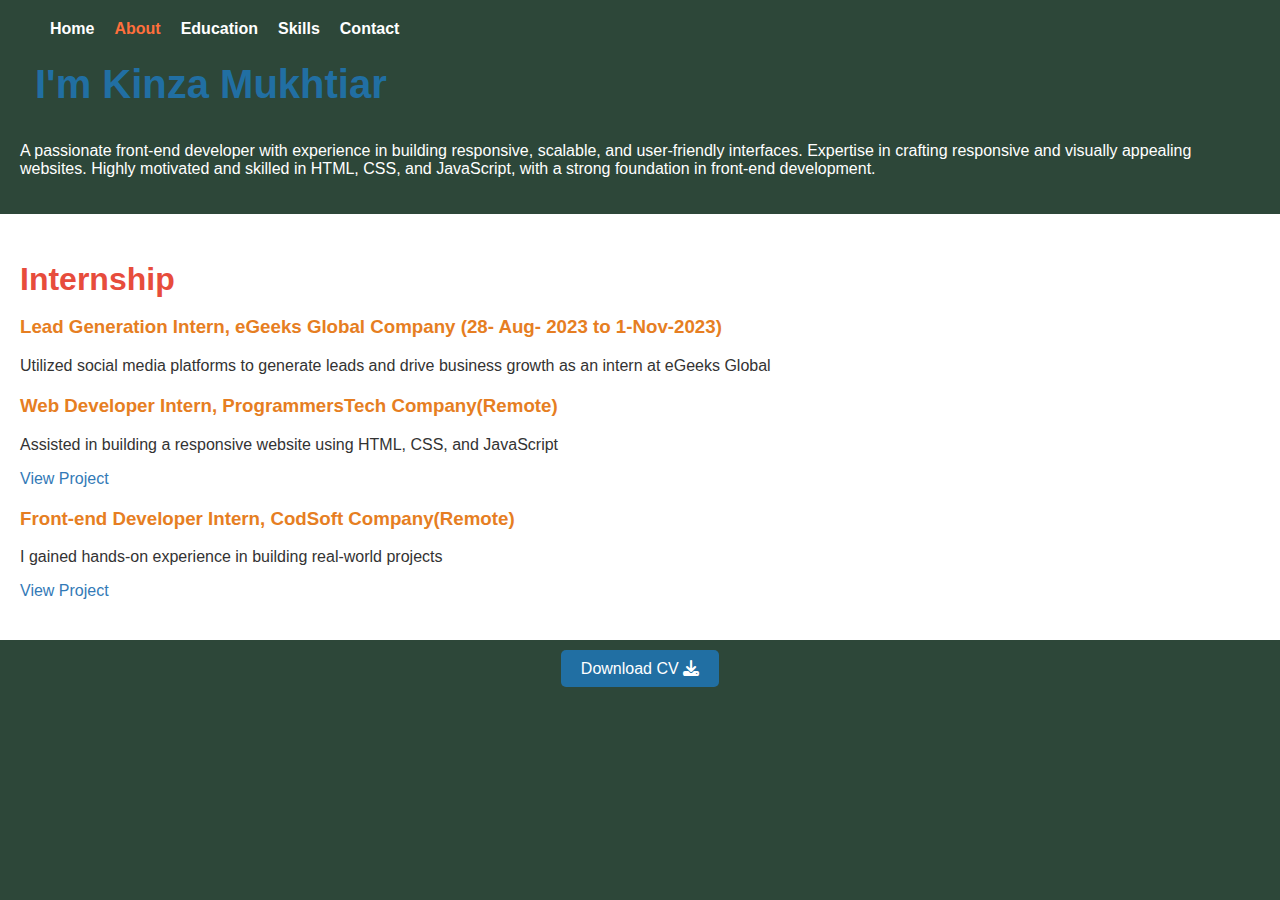
==== about.html @ baf6b98f "Add files via upload" ====
<!DOCTYPE html>
<html lang="en">
<head>
    <meta charset="UTF-8">
    <meta name="viewport" content="width=device-width, initial-scale=1.0">
    <title>About</title>
    <link rel="stylesheet" href="https://cdnjs.cloudflare.com/ajax/libs/font-awesome/6.5.1/css/all.min.css">
    <link rel="stylesheet" href="about.css">
</head>
<body>
    <div class="header">
        <div class="menu-icon" id="menu-icon">
            <i class="fa fa-bars"></i>
        </div>
        <div class="nav-links" id="nav-links">
            <a href="index.html">Home</a>
            <a href="about.html" class="active">About</a>
            <a href="Education.html">Education</a>
            <a href="skill.html">Skills</a>
            <a href="contact.html">Contact</a>
        </div>
    </div>

    <main>
        <section class="intro">
            <h1>I'm Kinza Mukhtiar</h1>
            <p class="subtitle">A passionate front-end developer with  experience in building responsive,
               scalable, and user-friendly interfaces. Expertise in crafting responsive and visually appealing websites.
                Highly motivated and skilled in HTML, CSS, and JavaScript, with a strong foundation in front-end development.
            </p>
            
    
        </section>

        <section class="services">
            <h2>Internship</h2>
            <div class="service">
                <h3>Lead Generation Intern, eGeeks Global Company
                    (28- Aug- 2023 to 1-Nov-2023)
                   </h3>
                <p> Utilized social media platforms to generate leads and drive business growth as an intern at eGeeks Global</p>
            </div>
            <div class="service">
                <h3>Web Developer Intern, ProgrammersTech Company(Remote)</h3>
                <p>Assisted in building a responsive website using HTML, CSS, and JavaScript</p>
                <a href="https://github.com/KinzaMukhtiar/ProgrammersTech" class="link">View Project</a>
            </div>
            <div class="service">
                <h3>Front-end Developer Intern, CodSoft Company(Remote)</h3>
                <p>I gained hands-on experience in building real-world projects</p>
                <a href="https://github.com/KinzaMukhtiar/CODSOFT" class="link">View Project</a>
            </div>
        </section>
        
        <section class="download-cv">
            <a href= "kinzamukhtiar.cv.pdf" class="btn" download> Download CV  <i class="fa-solid fa-download" ></i></a>
        </section>
    </main>
    <script src="style.js"></script>

</body>
</html>
---- about.css ----
body {
  margin: 0;
  font-family: Arial, sans-serif;
  background-color: #2D4739;
  color: white;
}

/*.header {
  display: flex;
  justify-content: space-around;
  padding: 20px 50px;
  box-sizing: border-box;
  background-color: #2D4739;
  position: fixed;
  width: 100%;
  top: 0;
  left: 0;
}*/
.header{
  display: flex;
justify-content: space-between;
padding: 20px 50px;
box-sizing: border-box;
background-color: #2D4739;
position: fixed;
width: 100%;
top: 0;
z-index: 1000; /* Ensure header is on top */
}

.nav-links {
  display: flex;
  gap: 20px;
}

.menu-icon {
  display: none;
  cursor: pointer;
}

.header a {
  color: white;
  text-decoration: none;
  font-weight: bold;
}

.header a.active {
  color: #FF6F3C;
}

.intro {
  padding: 20px;
  color: #fff;
}

.intro h1 {
  font-size: 2.5em;
  padding: 15px;
  margin: 27px 0 20PX 0;
 color:#216fa3 ;
}

/*.intro .subtitle {
  width: 30%;
  font-size: 1.2em;
  
 
}*/



.services {
  padding: 20px;
  background-color: #fff;
  color: #333;
}

.services h2 {
  font-size: 2em;
  margin-bottom: 0.5em;
  color: #e74c3c;
}

.service {
  margin-bottom: 20px;
}

.service h3 {
  color: #e67e22;
}


.service .link {
  text-decoration: none;
  color: #337ab7;
}

.service .link:hover {
  color: #23527c;
}

.download-cv {
  padding: 20px;
  text-align: center;
}

.download-cv .btn {
  background-color: #216fa3;
  color: #fff;
  padding: 10px 20px;
  text-decoration: none;
  border-radius: 5px;
  transition: background-color 0.3s ease;
}

.download-cv .btn:hover {
  background-color:  #103853;
}

footer {
  background-color: #333;
  color: #fff;
  text-align: center;
  padding: 10px 0;
  position: fixed;
  width: 100%;
  bottom: 0;
}
@media (max-width: 768px) {
  .header {
      justify-content: space-between;
  }

  .nav-links {
      display: none;
      flex-direction: column;
      width: 100%;
      text-align: center;
      font-size: 12PX;
  }

  .nav-links a {
      padding: 10px 0;
      border-top: 1px solid white;
      border-bottom: 1px solid white;
  }

  .menu-icon {
      display: block;
  }
}
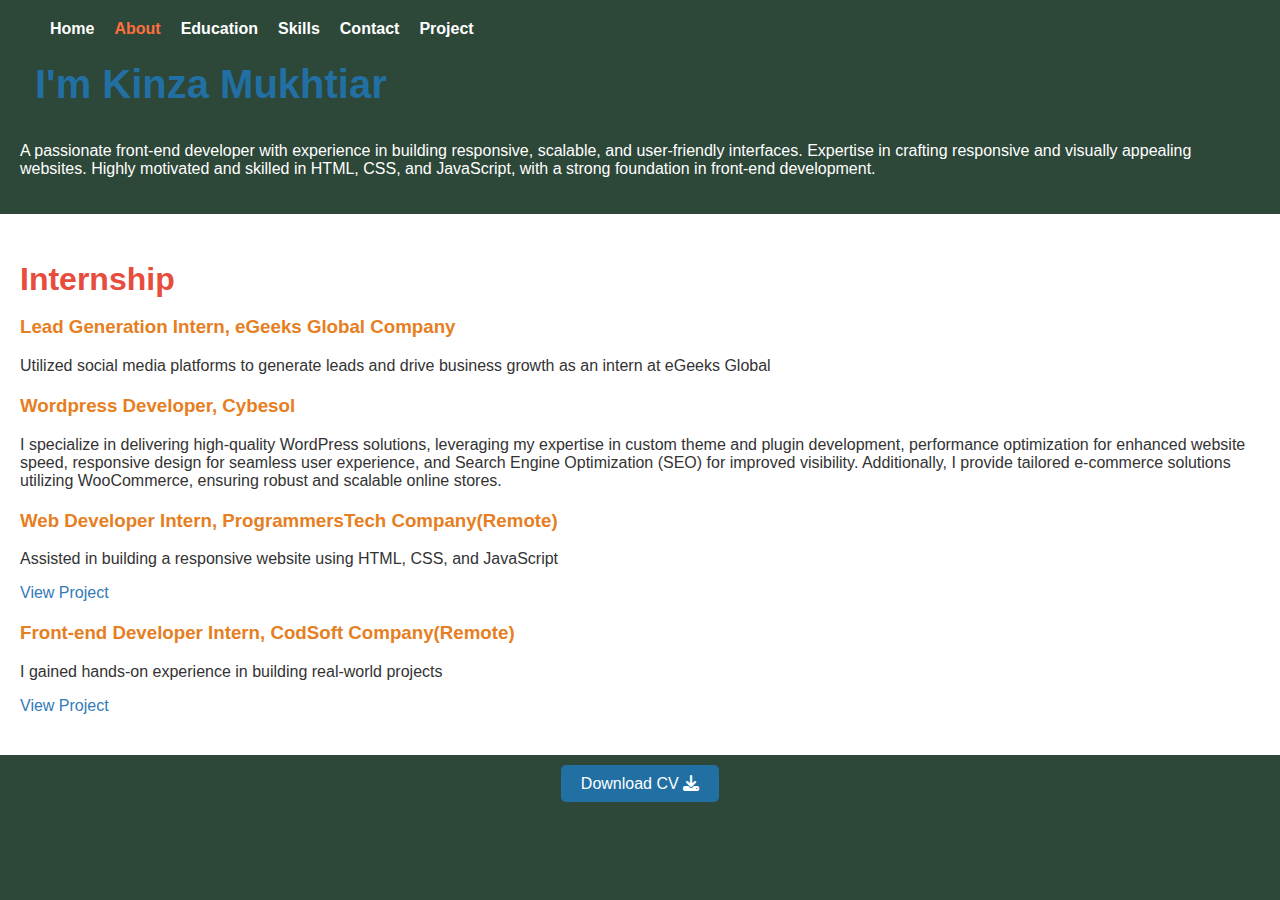
==== commit 01ffcf62: "Update about.html" ====
--- a/about.html
+++ b/about.html
@@ -18,6 +18,7 @@
             <a href="Education.html">Education</a>
             <a href="skill.html">Skills</a>
             <a href="contact.html">Contact</a>
+             <a href="projects.html">Project</a>
         </div>
     </div>
 
@@ -36,9 +37,17 @@
             <h2>Internship</h2>
             <div class="service">
                 <h3>Lead Generation Intern, eGeeks Global Company
-                    (28- Aug- 2023 to 1-Nov-2023)
                    </h3>
                 <p> Utilized social media platforms to generate leads and drive business growth as an intern at eGeeks Global</p>
+            </div>
+               <div class="service">
+                <h3>Wordpress Developer, Cybesol</h3>
+        <p>    I specialize in delivering high-quality WordPress solutions, 
+                leveraging my expertise in custom theme and plugin development, 
+                performance optimization for enhanced website speed, responsive 
+                design for seamless user experience, and Search Engine Optimization (SEO) 
+                for improved visibility. Additionally, I provide tailored e-commerce solutions
+                utilizing WooCommerce, ensuring robust and scalable online stores.</p>
             </div>
             <div class="service">
                 <h3>Web Developer Intern, ProgrammersTech Company(Remote)</h3>
